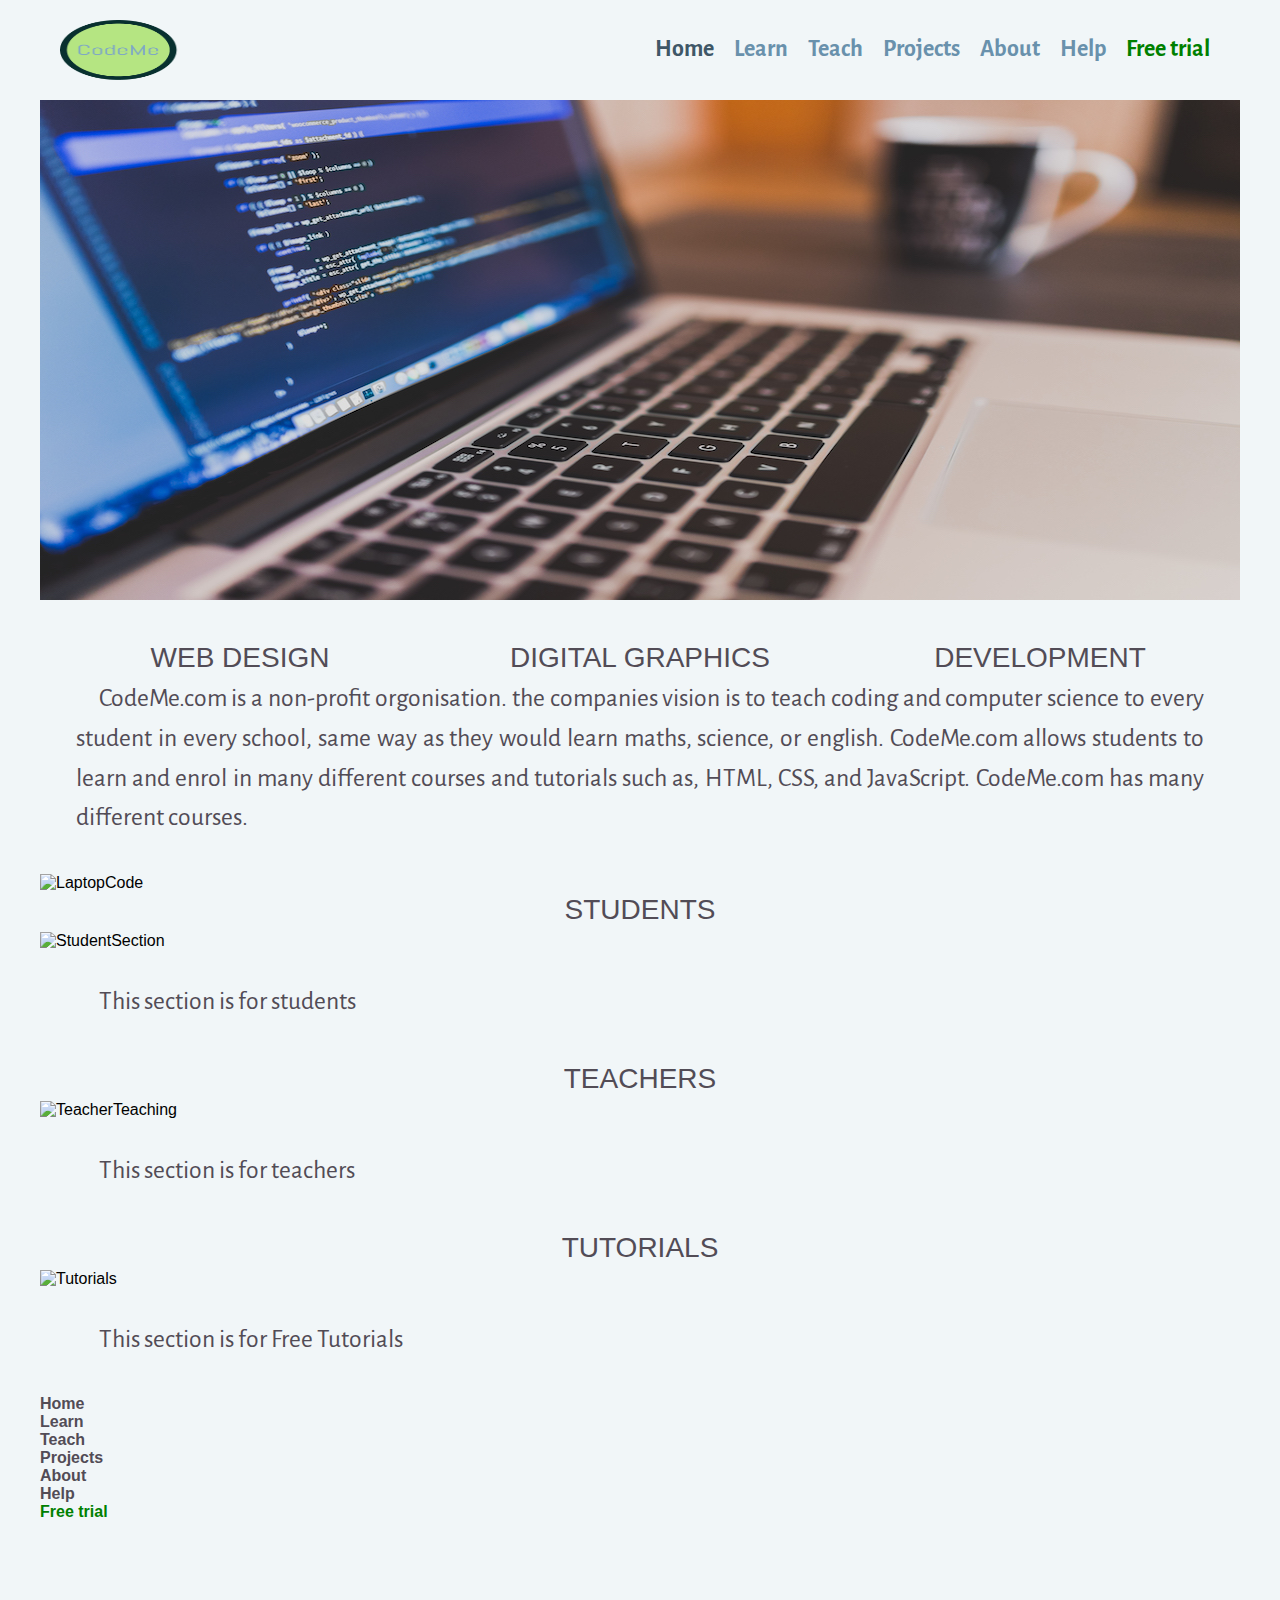
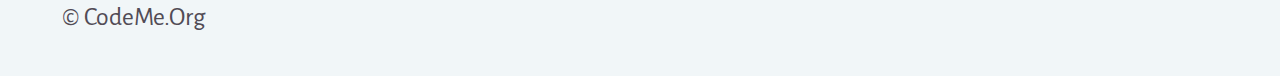
==== index.html @ b1804006 "I made my web pages live on my folder" ====
<!DOCTYPE html>
<html lang="en">
<head>
<link rel="stylesheet" type="text/css" href="css/style.css">
<meta charset="UTF-8">
<link href="css/font-awesome.min.css" rel="stylesheet"/>
<meta name="viewport" content="width=device-width, initial-scale=1" />
<title>CodeMe.com</title>
</head>
<body>
  <div id="wrapper">
<div id="banner-wrapper">

<header>
  <div id="header-inner">
    <a href="index.html"><img id="logo" src="images/CodeMeOrgLogo.png" alt="Logo"></a>
 <nav>
   <a href="#" id="menu-icon"></a>
   <ul>
     <li><a href="index.html" class="current">Home</a></li>
     <li><a href="learn.html">Learn</a></li>
     <li><a href="teach.html">Teach</a></li>
     <li><a href="projects.html">Projects</a></li>
     <li><a href="about.html">About</a></li>
     <li><a href="help.html">Help</a></li>
     <li><a href="trial.html"><span>Free trial</span></a></li>
   </ul>
</nav>
</div>
</header>

<!--Slider starts here-->
<div class="slide-wrap">
  <section class="slider">
    <div class="slider1">

    <img class="mySlides" src="images/Coding.jpg" alt="Coding" >
    <img class="mySlides" src="images/TeachingCode.jpg" alt="TeachingCode">
    <img class="mySlides" src="images/whatsapp001.jpg" alt="whatsapp">
    <img class="mySlides" src="images/AppDesign.jpg" alt="AppDesign">

    </div>

  </section>
</div>
<!--Slider Ends here-->

</div>
<!--Start three column Icons-->
<section class="one-third">
  <div class="icon-wrap">
<i class="fa fa-desktop"></i>
  </div>
  <h3>Web Design</h3>
</section>
<section class="one-third">
<div class="icon-wrap">
<i class="fa fa-pencil-square-o"></i>
<h3>Digital Graphics</h3>
</div>
</section>
<section class="one-third">
  <div class="icon-wrap">
<i class="fa fa-file-code-o"></i>
  </div>
  <h3>Development</h3>
</section>
<!--End three column Icons-->
<section class="left-col">
<p>
  CodeMe.com is a non-profit orgonisation. the companies vision is to teach coding and computer science to every student in every school, same way as they would learn maths, science, or english. CodeMe.com allows students to learn and enrol in many different courses and tutorials such as, HTML, CSS, and JavaScript. CodeMe.com has many different courses.
</p>
</section>
<section class="sidebar">
  <img src="images/laptopCode.jpg" alt="LaptopCode"/>
</section>
<!-- End of Left column and sidebar image-->
<section class="one-third-padding">
  <h3>Students</h3>
  <img src="images/StudentsImg.jpeg" alt="StudentSection"/>
  <p>This section is for students</p>
</section>
<section class="one-third-padding">
  <h3>Teachers</h3>
<img src="images/TeacherComputer.jpg" alt="TeacherTeaching"/>
<p>This section is for teachers</p>
</section>
<section class="one-third-padding">
  <h3>Tutorials</h3>
<img src="images/TutorialPic.jpeg" alt="Tutorials"/>
<p>This section is for Free Tutorials</p>
</section>
<!--End of third padding section-->


</div><!--End Of Wrapper-->
<!-- start Footer -->
<footer>
<div id="banner-wrapper">
<div class="icon-text">
<div class="icon-text-icon">
<ul class="footer-nav">
  <li><a href="index.html">Home</a></li>
  <li><a href="learn.html">Learn</a></li>
  <li><a href="teach.html">Teach</a></li>
  <li><a href="projects.html">Projects</a></li>
  <li><a href="about.html">About</a></li>
  <li><a href="help.html">Help</a></li>
  <li><a href="trial.html"><span>Free trial</span></a></li>
</ul>
</div>
<div class="icon-text-text">
<ul class="social">
  <li><a href="mailto:codeme.org@hotmail.com"><i class="fa fa-envelope"></i></a></li>
  <li><a href="https://www.facebook.com/CodeMeDotCom/"><i class="fa fa-facebook"></i></a></li>
  <li><a href="https://www.youtube.com/user/CodeMeDotOrg"><i class="fa fa-youtube"></i></a></li>
  <li><a href="https://twitter.com/CodeMeDotOrg"><i class="fa fa-twitter"></i></a></li>
  <li><a href="https://instagram.com/codeme.orgofficial"><i class="fa fa-instagram"></i></a></li>
</ul>
</div>
</div>
</div>
</footer>
<footer class="second">
  <p>&copy; CodeMe.Org</p>
</footer>
<!--End Of Footers-->

<script src="js/main.js"></script>
</body>

</html>
---- css/style.css ----
@import 'https://fonts.googleapis.com/css?family=Alegreya+Sans';
/*Start of Media query for smartphones*/
@media screen and (max-width: 855px) {

  p{
    font-size:130%;
  }
  h3{
    font-size:150%;
  }
  header{
    height:80px;
    position:relative;
  }
#logo{
  margin:15px
}

#menu-icon{
  display: inline-block;
}

nav:hover ul{
  display: block;
}
nav ul, nav:active ul {
  display: none;
  z-index: 1000;
  position: absolute;
  padding: 20px;
  background: #F5F5F5;
  border: 1px solid #A5BDCD;
  right: 20px;
  width: 50%;
  border-radius: 3px 0 3px 3px;
  opacity: .95;
}

nav li{
  text-align: center;
  width: 100%;
}

}

/*End of Media query for smartphones*/

*{
  margin:0;
  border:0;
  padding:0;
}
body{
  background:#f1f6f8;
  font-family:sans-serif;
  margin:0 auto;
}

#wrapper{
  max-width: 1200px;
  margin: 0 auto;
}

#banner-wrapper{
  max-width:1200px;
  margin:0 auto;
  padding: 0 0 3% 0;
}
header{
  width:100%;
  height:100px;
  top:0;
  left:0;
}
#logo {
  margin:20px;
  float:left;
  width:120px;
  height:60px;

}

p{
  font-family: 'Alegreya Sans', sans-serif;
  color:#524C56;
  font-size:160%;
  line-height:155%;
  padding:3%;
  text-indent:2%;
  text-align:justify;
}
h3{
  font-size:175%;
  line-height: 155%;
  font-weight: 500;
  color: #524C56;
  text-align: center;
  text-transform: uppercase;
  padding: 0;
}

span{
  color: green;
}
/*--- Start of Navigation bar--*/

a{
  color:#524C56;
  text-decoration: none;
  font-weight: bold;
}

a:hover{
  color: #C3D7DF;
}

nav{
  float:right;
  padding:25px 20px 0px 0px;
}
#menu-icon{
  display: hidden;
  width: 40px;
  height:40px;
  background: url("../images/nav-dark.png") center;
}
ul{
  list-style:none;
}

nav ul li{
  font-family: 'Alegreya Sans', sans-serif;
  font-size: 150%;
  display: inline-block;
  float: left;
  padding: 10px;
}
nav ul li a{
  color:#6991AC;
}
.current{
  color: #3F5767;
}
a:hover{
  color: #A5BDCD;
}


/* start of Slider*/

.slider{
  max-width:1200px;
}

.slider1 img{
  width: 100%;
  max-width: 1200px;
  margin: 0 auto;
}

/*Start of Images*/
img{
  display: block;
  margin: 0 auto;
  max-width: 100%;
  height: auto;
  width: auto;
  margin-bottom: -4px;
}

/*One-Third Start*/
.one-third{
  width: 33.333333%;
  float:left;
  text-align: justify;
  text-align: center;
}
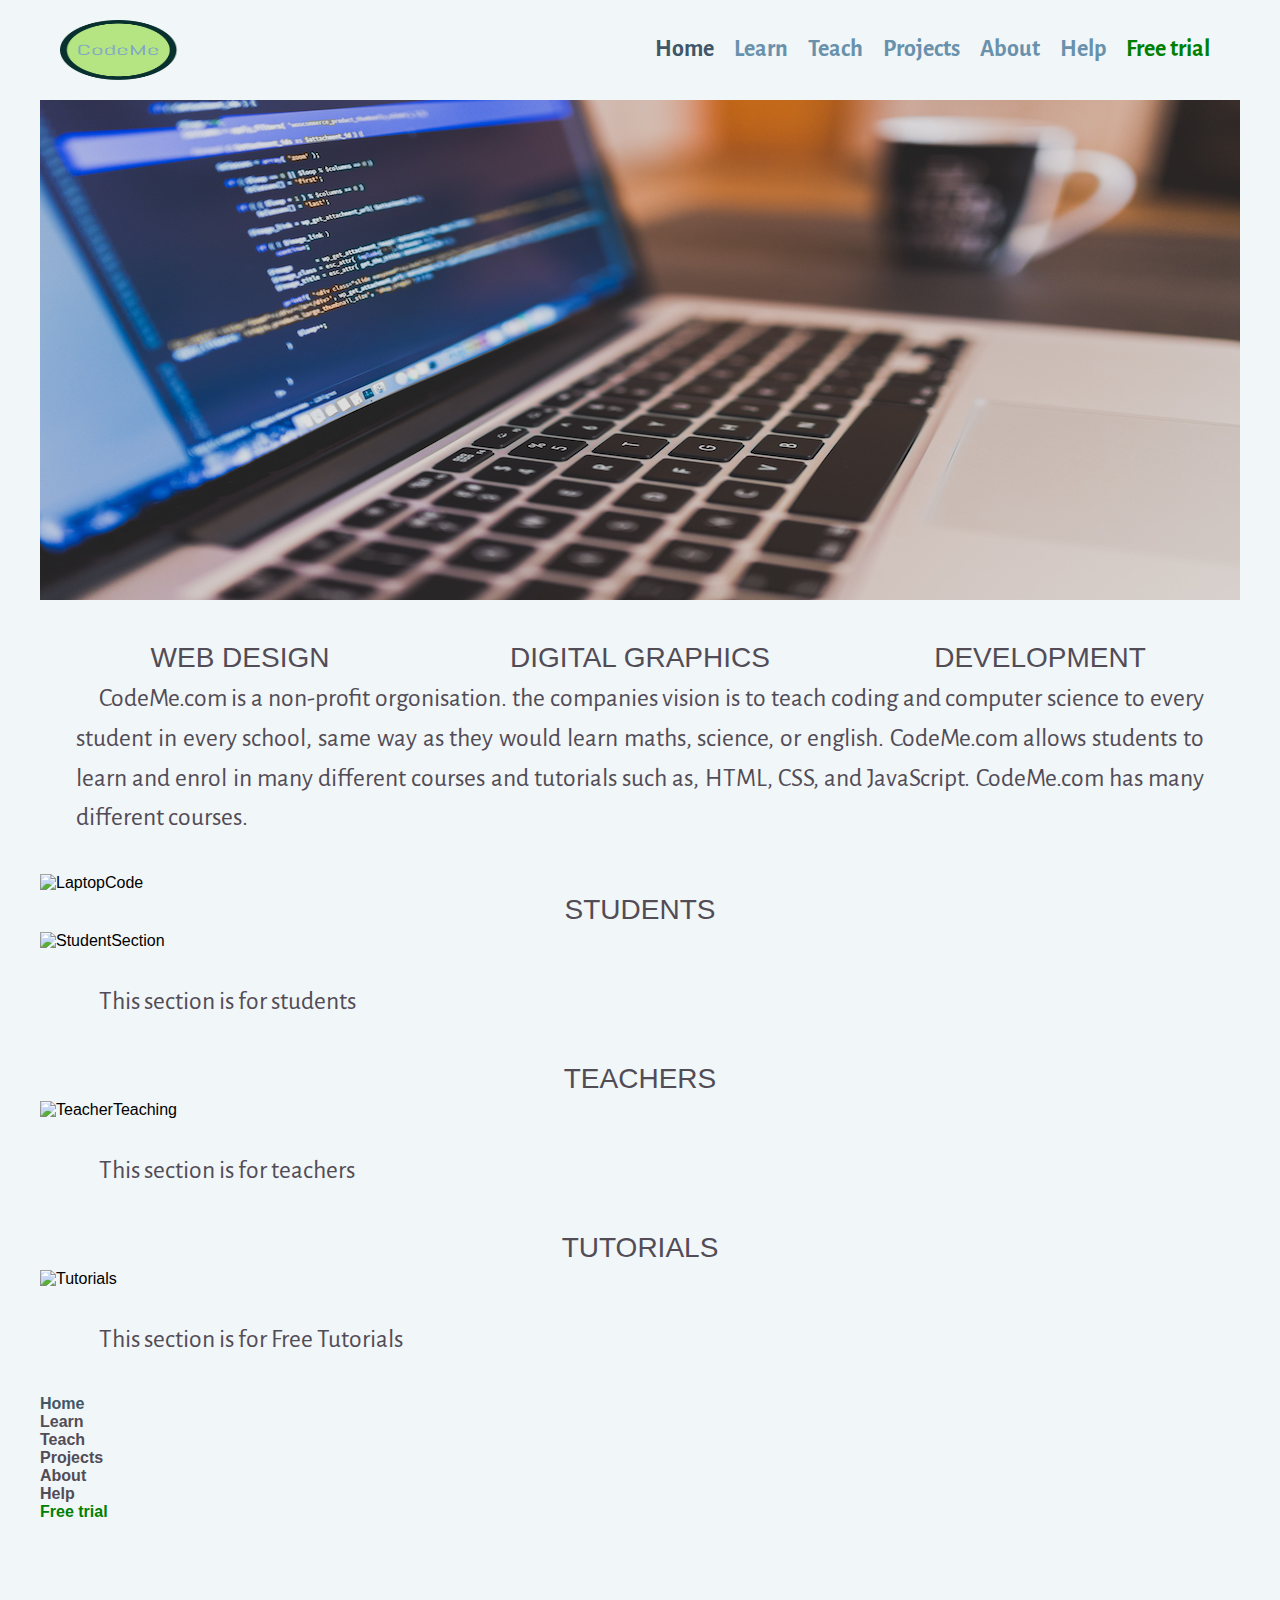
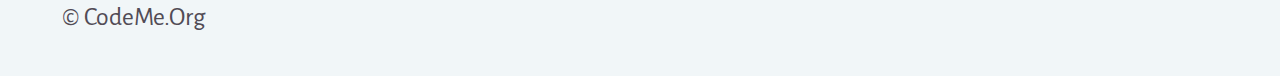
==== commit 75224f04: "I have added my templates into my web pages and also i have given each of them the current class" ====
--- a/index.html
+++ b/index.html
@@ -9,7 +9,7 @@
 </head>
 <body>
   <div id="wrapper">
-<div id="banner-wrapper">
+<div class="banner-wrapper">
 
 <header>
   <div id="header-inner">
@@ -96,11 +96,11 @@
 </div><!--End Of Wrapper-->
 <!-- start Footer -->
 <footer>
-<div id="banner-wrapper">
+<div class="banner-wrapper">
 <div class="icon-text">
 <div class="icon-text-icon">
 <ul class="footer-nav">
-  <li><a href="index.html">Home</a></li>
+  <li><a href="index.html" class="current">Home</a></li>
   <li><a href="learn.html">Learn</a></li>
   <li><a href="teach.html">Teach</a></li>
   <li><a href="projects.html">Projects</a></li>
--- a/css/style.css
+++ b/css/style.css
@@ -62,7 +62,7 @@
   margin: 0 auto;
 }
 
-#banner-wrapper{
+.banner-wrapper{
   max-width:1200px;
   margin:0 auto;
   padding: 0 0 3% 0;
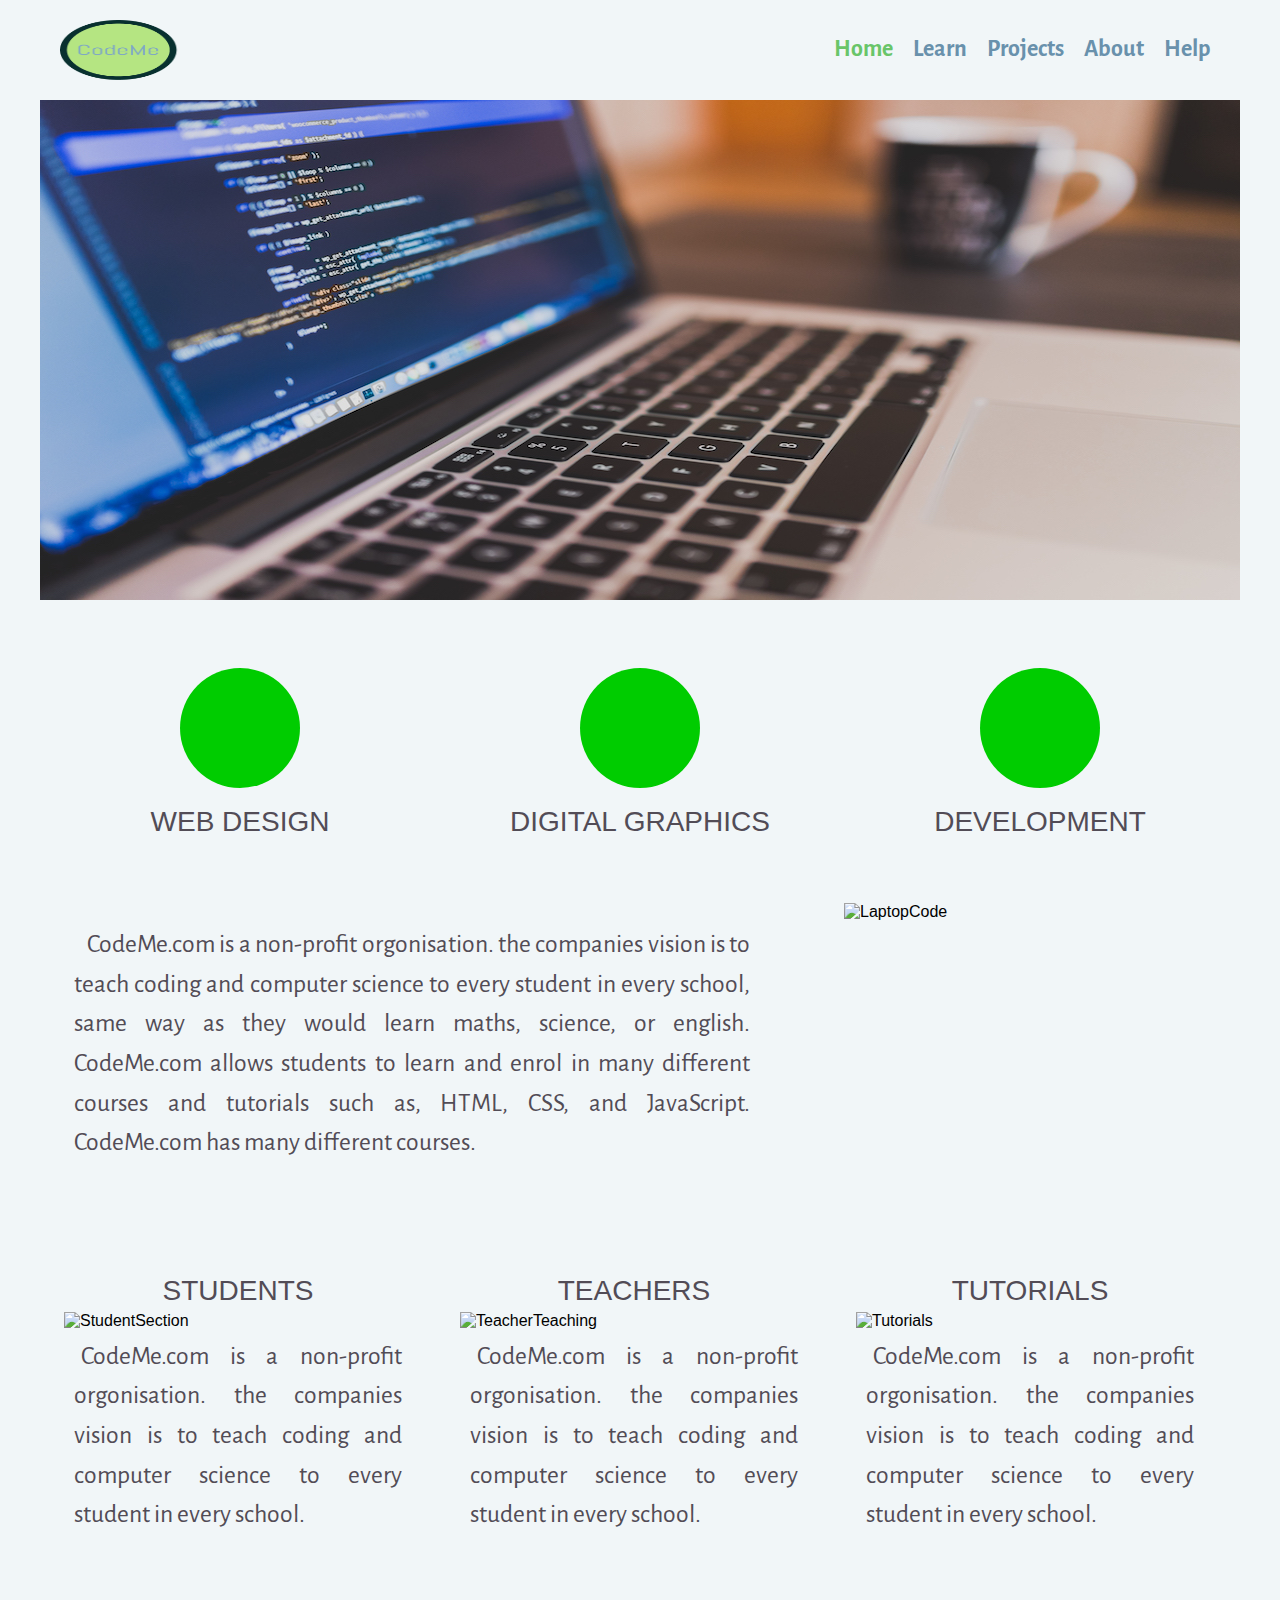
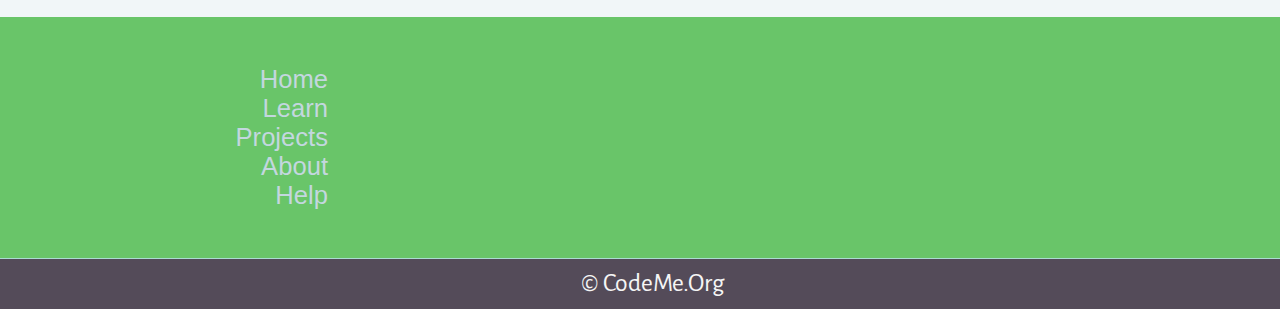
==== commit eba67e0e: "I made some changes to the web pages and and the navigation links" ====
--- a/index.html
+++ b/index.html
@@ -2,7 +2,7 @@
 <html lang="en">
 <head>
 <link rel="stylesheet" type="text/css" href="css/style.css">
-<meta charset="UTF-8">
+<meta charset="utf-8">
 <link href="css/font-awesome.min.css" rel="stylesheet"/>
 <meta name="viewport" content="width=device-width, initial-scale=1" />
 <title>CodeMe.com</title>
@@ -19,11 +19,9 @@
    <ul>
      <li><a href="index.html" class="current">Home</a></li>
      <li><a href="learn.html">Learn</a></li>
-     <li><a href="teach.html">Teach</a></li>
      <li><a href="projects.html">Projects</a></li>
      <li><a href="about.html">About</a></li>
      <li><a href="help.html">Help</a></li>
-     <li><a href="trial.html"><span>Free trial</span></a></li>
    </ul>
 </nav>
 </div>
@@ -56,8 +54,8 @@
 <section class="one-third">
 <div class="icon-wrap">
 <i class="fa fa-pencil-square-o"></i>
+</div>
 <h3>Digital Graphics</h3>
-</div>
 </section>
 <section class="one-third">
   <div class="icon-wrap">
@@ -66,6 +64,9 @@
   <h3>Development</h3>
 </section>
 <!--End three column Icons-->
+<div class="clearfix-padding"></div>
+
+<!-- Start of Left column and sidebar image-->
 <section class="left-col">
 <p>
   CodeMe.com is a non-profit orgonisation. the companies vision is to teach coding and computer science to every student in every school, same way as they would learn maths, science, or english. CodeMe.com allows students to learn and enrol in many different courses and tutorials such as, HTML, CSS, and JavaScript. CodeMe.com has many different courses.
@@ -75,24 +76,25 @@
   <img src="images/laptopCode.jpg" alt="LaptopCode"/>
 </section>
 <!-- End of Left column and sidebar image-->
+<div class="clearfix-padding"></div>
+<!--Start of third padding section-->
 <section class="one-third-padding">
   <h3>Students</h3>
   <img src="images/StudentsImg.jpeg" alt="StudentSection"/>
-  <p>This section is for students</p>
+  <p>CodeMe.com is a non-profit orgonisation. the companies vision is to teach coding and computer science to every student in every school.</p>
 </section>
 <section class="one-third-padding">
   <h3>Teachers</h3>
 <img src="images/TeacherComputer.jpg" alt="TeacherTeaching"/>
-<p>This section is for teachers</p>
+<p>CodeMe.com is a non-profit orgonisation. the companies vision is to teach coding and computer science to every student in every school.</p>
 </section>
 <section class="one-third-padding">
   <h3>Tutorials</h3>
 <img src="images/TutorialPic.jpeg" alt="Tutorials"/>
-<p>This section is for Free Tutorials</p>
+<p>CodeMe.com is a non-profit orgonisation. the companies vision is to teach coding and computer science to every student in every school.</p>
 </section>
 <!--End of third padding section-->
-
-
+<div class="clearfix-padding"></div>
 </div><!--End Of Wrapper-->
 <!-- start Footer -->
 <footer>
@@ -100,18 +102,16 @@
 <div class="icon-text">
 <div class="icon-text-icon">
 <ul class="footer-nav">
-  <li><a href="index.html" class="current">Home</a></li>
-  <li><a href="learn.html">Learn</a></li>
-  <li><a href="teach.html">Teach</a></li>
-  <li><a href="projects.html">Projects</a></li>
-  <li><a href="about.html">About</a></li>
-  <li><a href="help.html">Help</a></li>
-  <li><a href="trial.html"><span>Free trial</span></a></li>
+    <li><a href="index.html" class="current">Home</a></li>
+    <li><a href="learn.html">Learn</a></li>
+    <li><a href="projects.html">Projects</a></li>
+    <li><a href="about.html">About</a></li>
+    <li><a href="help.html">Help</a></li>
 </ul>
 </div>
 <div class="icon-text-text">
 <ul class="social">
-  <li><a href="mailto:codeme.org@hotmail.com"><i class="fa fa-envelope"></i></a></li>
+  <li><a href="mailto:codeme.org@hotmail.com"><i class="fa fa-envelope-o"></i></a></li>
   <li><a href="https://www.facebook.com/CodeMeDotCom/"><i class="fa fa-facebook"></i></a></li>
   <li><a href="https://www.youtube.com/user/CodeMeDotOrg"><i class="fa fa-youtube"></i></a></li>
   <li><a href="https://twitter.com/CodeMeDotOrg"><i class="fa fa-twitter"></i></a></li>
--- a/css/style.css
+++ b/css/style.css
@@ -1,7 +1,7 @@
 
 @import 'https://fonts.googleapis.com/css?family=Alegreya+Sans';
 /*Start of Media query for smartphones*/
-@media screen and (max-width: 855px) {
+@media screen and (max-width: 768px) {
 
   p{
     font-size:130%;
@@ -13,9 +13,6 @@
     height:80px;
     position:relative;
   }
-#logo{
-  margin:15px
-}
 
 #menu-icon{
   display: inline-block;
@@ -24,7 +21,7 @@
 nav:hover ul{
   display: block;
 }
-nav ul, nav:active ul {
+nav ul {
   display: none;
   z-index: 1000;
   position: absolute;
@@ -42,6 +39,56 @@
   width: 100%;
 }
 
+section.one-third{
+  float:left;
+  width: 100%;
+}
+
+section.icon-wrap{
+  height: 80px;
+  width: 80px;
+  margin-top: 3%;
+}
+section.icon-wrap i{
+  font-size: 250%;
+  padding-top: 27%;
+}
+section.left-col{
+  width: 100%;
+  padding: 0;
+}
+section.sidebar{
+width: 100%;
+}
+section.one-third-padding{
+  width: 98%;
+  margin: 0;
+  padding: 1%;
+}
+div.icon-text-icon{
+  width: 100%;
+  padding: 0 0 2% 0;
+}
+.icon-text-text{
+  width: 100%;
+  padding: 2% 0 0 0;
+  font-size: 80%;
+}
+ul.footer-nav{
+text-align: center;
+padding-top:5%; 
+}
+ul.footer-nav li{
+  padding: 1%;
+}
+ul.footer-nav a{
+  font-size: 145%;
+}
+
+ul.social i{
+  font-size: 180%;
+}
+
 }
 
 /*End of Media query for smartphones*/
@@ -100,9 +147,6 @@
   padding: 0;
 }
 
-span{
-  color: green;
-}
 /*--- Start of Navigation bar--*/
 
 a{
@@ -123,7 +167,7 @@
   display: hidden;
   width: 40px;
   height:40px;
-  background: url("../images/nav-dark.png") center;
+  background: url(../images/nav-dark.png) center;
 }
 ul{
   list-style:none;
@@ -140,10 +184,10 @@
   color:#6991AC;
 }
 .current{
-  color: #3F5767;
+  color: #69C569;
 }
 a:hover{
-  color: #A5BDCD;
+  color: #69C569;
 }
 
 
@@ -176,3 +220,110 @@
   text-align: justify;
   text-align: center;
 }
+
+.icon-wrap{
+  margin:0 auto;
+  width: 120px;
+  height:120px;
+  border-radius: 125%;
+  text-align: center;
+  background-color: #00cc00;
+  margin-top: 8%;
+  margin-bottom: 3%;
+}
+
+.icon-wrap i{
+  text-align: center;
+  color: #F0F0F0;
+  font-size: 450%;
+  padding: 20%;
+}
+.left-col{
+  float: left;
+  margin: 0 auto;
+  width: 60%;
+  height: auto;
+  padding: 1%;
+}
+.sidebar{
+  float: right;
+  margin: 0 auto;
+  width: 32%;
+  height: auto;
+  padding: 1%;
+}
+
+.one-third-padding {
+ width: 29%;
+ float: left;
+ margin: 2% 2%;
+text-align: justify;
+}
+
+.clearfix-padding{
+  clear: both;
+  padding: 2%;
+}
+
+/*--- Start of footer ---*/
+footer{
+  background:#69C569;
+  width: 100%;
+  overflow: hidden;
+}
+.icon-text{
+  width: 100%;
+  margin: 0 auto;
+}
+
+.icon-text-icon{
+  float: left;
+  width: 20%;
+  padding: 4%;
+}
+.icon-text-text{
+  width: 64%;
+  float: left;
+  padding: 4% 4% 2% 0;
+}
+.footer-nav{
+  text-align: right;
+}
+.footer-nav a{
+  font-size: 160%;
+  color: #C3D7DF;
+  font-weight: 300;
+}
+.footer-nav a:hover{
+  color: #F5F5F5;
+}
+.social{
+  list-style-type:none;
+  text-align: center; 
+}
+.social li{
+  display: inline;
+}
+.social i{
+  font-size: 380%;
+  margin: 1%;
+  padding: 5% 5% 5% 4%;
+  color: #C3D7DF;
+}
+.social i:hover{
+  color: #F5F5F5;
+}
+footer.second{
+  border-top: 1px solid #AADCD2;
+  background-color: #544B59;
+  max-height: 50px;
+  text-align: center;
+  margin: 0;
+}
+footer.second p{
+  padding: 5px 0 9px 0;
+  text-align: center;
+  color: #f5f5f5;
+  font-size: 160%;
+  line-height: 155%;
+}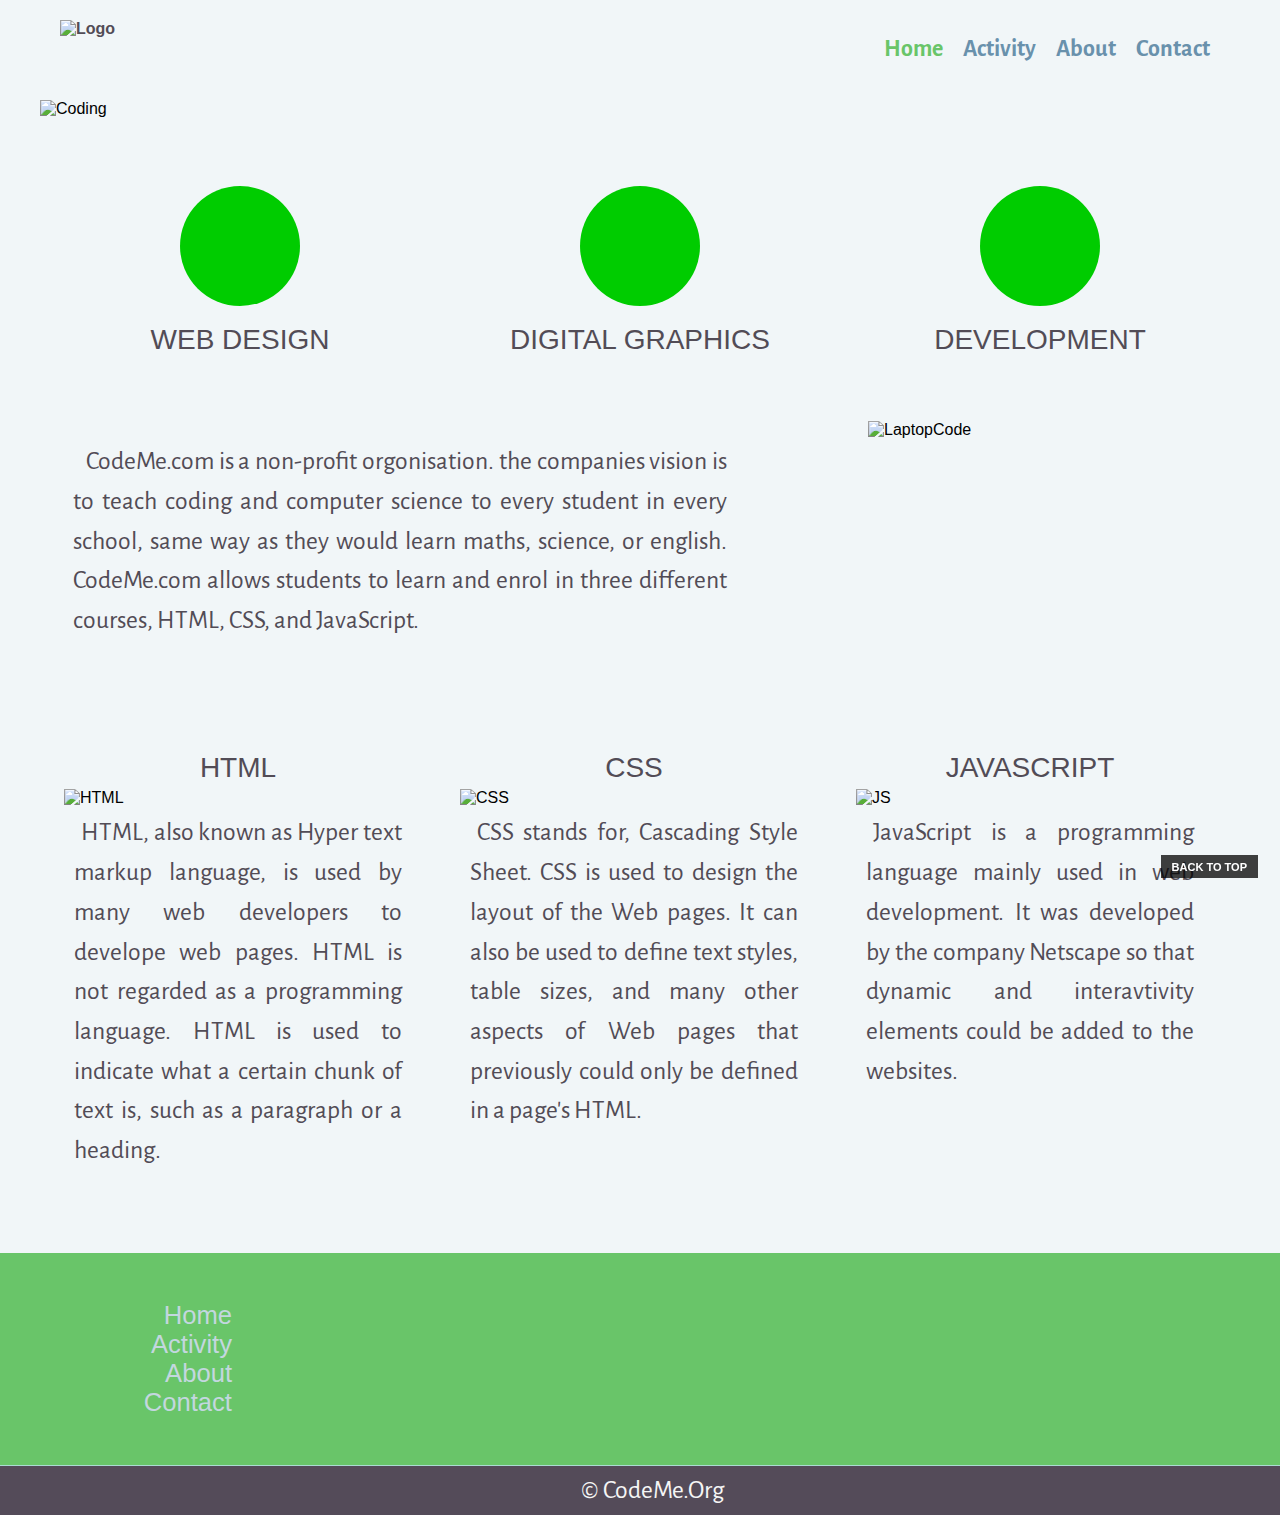
==== commit 8fc26bf5: "I have added the animation and the current time to my activity page" ====
--- a/index.html
+++ b/index.html
@@ -1,132 +1,126 @@
 <!DOCTYPE html>
 <html lang="en">
-<head>
-<link rel="stylesheet" type="text/css" href="css/style.css">
-<meta charset="utf-8">
-<link href="css/font-awesome.min.css" rel="stylesheet"/>
-<meta name="viewport" content="width=device-width, initial-scale=1" />
-<title>CodeMe.com</title>
-</head>
-<body>
-  <div id="wrapper">
-<div class="banner-wrapper">
+  <head>
+    <link rel="stylesheet" type="text/css" href="css/style.css">
+    <meta charset="utf-8">
+    <link href="css/font-awesome.min.css" rel="stylesheet"/>
+    <meta name="viewport" content="width=device-width, initial-scale=1" />
+    <title>CodeMe.com</title>
+  </head>
+  <body>
+    <div id="wrapper">
+      <div class="banner-wrapper">
+        <header>
+          <div id="header-inner">
+            <a href="index.html"><img id="logo" src="images/code-me-org-logo.png" alt="Logo"></a>
+            <nav>
+              <a href="#" id="menu-icon"></a>
+              <ul>
+                <li><a href="index.html" class="current">Home</a></li>
+                <li><a href="activity.html">Activity</a></li>
+                <li><a href="about.html">About</a></li>
+                <li><a href="contact.html">Contact</a></li>
+              </ul>
+            </nav>
+          </div>
+        </header>
+        <!--Slider starts here-->
+        <div class="slide-wrap">
+          <section class="slider">
+            <div class="slider1">
+              <img class="mySlides" src="images/coding.jpg" alt="Coding" >
+              <img class="mySlides" src="images/teachingcode.jpg" alt="TeachingCode">
+              <img class="mySlides" src="images/whatsapp1.jpg" alt="whatsapp">
+              <img class="mySlides" src="images/appdesign.jpg" alt="AppDesign">
+            </div>
+          </section>
+        </div>
+        <!--Slider Ends here-->
+      </div>
+      <!--Start three column Icons-->
+      <section class="one-third">
+        <div class="icon-wrap">
+          <i class="fa fa-desktop"></i>
+        </div>
+        <h3>Web Design</h3>
+      </section>
+      <section class="one-third">
+        <div class="icon-wrap">
+          <i class="fa fa-pencil-square-o"></i>
+        </div>
+        <h3>Digital Graphics</h3>
+      </section>
+      <section class="one-third">
+        <div class="icon-wrap">
+          <i class="fa fa-file-code-o"></i>
+        </div>
+        <h3>Development</h3>
+      </section>
+      <!--End three column Icons-->
+      <div class="clearfix-padding"></div>
+      <!-- Start of Left column and sidebar image-->
+      <section class="left-col">
+        <p>
+          CodeMe.com is a non-profit orgonisation. the companies vision is to teach coding and computer science to every student in every school, same way as they would learn maths, science, or english. CodeMe.com allows students to learn and enrol in three different courses, HTML, CSS, and JavaScript.
+        </p>
+      </section>
+      <section class="sidebar">
+        <img src="images/laptopcode.jpg" alt="LaptopCode"/>
+      </section>
+      <!-- End of Left column and sidebar image-->
+      <div class="clearfix-padding"></div>
+      <!--Start of third padding section-->
+      <section class="one-third-padding">
+        <h3>HTML</h3>
+        <img src="images/html-image.png" alt="HTML"/>
+        <p>HTML, also known as Hyper text markup language, is used by many web developers to develope web pages. HTML is not regarded as a programming language. HTML is used to indicate what a certain chunk of text is, such as a paragraph or a heading. </p>
+      </section>
+      <section class="one-third-padding">
+        <h3>CSS</h3>
+        <img src="images/css-image.png" alt="CSS"/>
+        <p>CSS stands for, Cascading Style Sheet. CSS is used to design the layout of the Web pages. It can also be used to define text styles, table sizes, and many other aspects of Web pages that previously could only be defined in a page's HTML.</p>
+      </section>
+      <section class="one-third-padding">
+        <h3>JavaScript</h3>
+        <img src="images/javascript-image.png" alt="JS"/>
+        <p>JavaScript is a programming language mainly used in web development. It was developed by the company Netscape so that dynamic and interavtivity elements could be added to the websites.</p>
+      </section>
+      <!--End of third padding section-->
+      <div class="clearfix-padding"></div>
+    </div>
+    <!--End Of Wrapper-->
+    <!-- start Footer -->
+    <footer>
+      <div class="banner-wrapper">
+        <div class="icon-text">
+          <div class="icon-text-icon">
+            <ul class="footer-nav">
+              <li><a href="index.html" class="current">Home</a></li>
+              <li><a href="activity.html">Activity</a></li>
+              <li><a href="about.html">About</a></li>
+              <li><a href="contact.html">Contact</a></li>
+            </ul>
+          </div>
+          <div class="icon-text-text">
+            <ul class="social">
+              <li><a href="mailto:codeme.org@hotmail.com"><i class="fa fa-envelope-o"></i></a></li>
+              <li><a href="https://www.facebook.com/CodeMeDotCom/"><i class="fa fa-facebook"></i></a></li>
+              <li><a href="https://www.youtube.com/user/CodeMeDotOrg"><i class="fa fa-youtube"></i></a></li>
+              <li><a href="https://twitter.com/CodeMeDotOrg"><i class="fa fa-twitter"></i></a></li>
+              <li><a href="https://instagram.com/codeme.orgofficial"><i class="fa fa-instagram"></i></a></li>
+            </ul>
+          </div>
+        </div>
+      </div>
+    </footer>
+    <footer class="second">
+      <p>&copy; CodeMe.Org</p>
+    </footer>
+    <!--End Of Footers-->
 
-<header>
-  <div id="header-inner">
-    <a href="index.html"><img id="logo" src="images/CodeMeOrgLogo.png" alt="Logo"></a>
- <nav>
-   <a href="#" id="menu-icon"></a>
-   <ul>
-     <li><a href="index.html" class="current">Home</a></li>
-     <li><a href="learn.html">Learn</a></li>
-     <li><a href="projects.html">Projects</a></li>
-     <li><a href="about.html">About</a></li>
-     <li><a href="help.html">Help</a></li>
-   </ul>
-</nav>
-</div>
-</header>
+    <!--Start Of back-to-top button-->
+    <a href="#top" class="back-to-top">Back to Top</a>
 
-<!--Slider starts here-->
-<div class="slide-wrap">
-  <section class="slider">
-    <div class="slider1">
-
-    <img class="mySlides" src="images/Coding.jpg" alt="Coding" >
-    <img class="mySlides" src="images/TeachingCode.jpg" alt="TeachingCode">
-    <img class="mySlides" src="images/whatsapp001.jpg" alt="whatsapp">
-    <img class="mySlides" src="images/AppDesign.jpg" alt="AppDesign">
-
-    </div>
-
-  </section>
-</div>
-<!--Slider Ends here-->
-
-</div>
-<!--Start three column Icons-->
-<section class="one-third">
-  <div class="icon-wrap">
-<i class="fa fa-desktop"></i>
-  </div>
-  <h3>Web Design</h3>
-</section>
-<section class="one-third">
-<div class="icon-wrap">
-<i class="fa fa-pencil-square-o"></i>
-</div>
-<h3>Digital Graphics</h3>
-</section>
-<section class="one-third">
-  <div class="icon-wrap">
-<i class="fa fa-file-code-o"></i>
-  </div>
-  <h3>Development</h3>
-</section>
-<!--End three column Icons-->
-<div class="clearfix-padding"></div>
-
-<!-- Start of Left column and sidebar image-->
-<section class="left-col">
-<p>
-  CodeMe.com is a non-profit orgonisation. the companies vision is to teach coding and computer science to every student in every school, same way as they would learn maths, science, or english. CodeMe.com allows students to learn and enrol in many different courses and tutorials such as, HTML, CSS, and JavaScript. CodeMe.com has many different courses.
-</p>
-</section>
-<section class="sidebar">
-  <img src="images/laptopCode.jpg" alt="LaptopCode"/>
-</section>
-<!-- End of Left column and sidebar image-->
-<div class="clearfix-padding"></div>
-<!--Start of third padding section-->
-<section class="one-third-padding">
-  <h3>Students</h3>
-  <img src="images/StudentsImg.jpeg" alt="StudentSection"/>
-  <p>CodeMe.com is a non-profit orgonisation. the companies vision is to teach coding and computer science to every student in every school.</p>
-</section>
-<section class="one-third-padding">
-  <h3>Teachers</h3>
-<img src="images/TeacherComputer.jpg" alt="TeacherTeaching"/>
-<p>CodeMe.com is a non-profit orgonisation. the companies vision is to teach coding and computer science to every student in every school.</p>
-</section>
-<section class="one-third-padding">
-  <h3>Tutorials</h3>
-<img src="images/TutorialPic.jpeg" alt="Tutorials"/>
-<p>CodeMe.com is a non-profit orgonisation. the companies vision is to teach coding and computer science to every student in every school.</p>
-</section>
-<!--End of third padding section-->
-<div class="clearfix-padding"></div>
-</div><!--End Of Wrapper-->
-<!-- start Footer -->
-<footer>
-<div class="banner-wrapper">
-<div class="icon-text">
-<div class="icon-text-icon">
-<ul class="footer-nav">
-    <li><a href="index.html" class="current">Home</a></li>
-    <li><a href="learn.html">Learn</a></li>
-    <li><a href="projects.html">Projects</a></li>
-    <li><a href="about.html">About</a></li>
-    <li><a href="help.html">Help</a></li>
-</ul>
-</div>
-<div class="icon-text-text">
-<ul class="social">
-  <li><a href="mailto:codeme.org@hotmail.com"><i class="fa fa-envelope-o"></i></a></li>
-  <li><a href="https://www.facebook.com/CodeMeDotCom/"><i class="fa fa-facebook"></i></a></li>
-  <li><a href="https://www.youtube.com/user/CodeMeDotOrg"><i class="fa fa-youtube"></i></a></li>
-  <li><a href="https://twitter.com/CodeMeDotOrg"><i class="fa fa-twitter"></i></a></li>
-  <li><a href="https://instagram.com/codeme.orgofficial"><i class="fa fa-instagram"></i></a></li>
-</ul>
-</div>
-</div>
-</div>
-</footer>
-<footer class="second">
-  <p>&copy; CodeMe.Org</p>
-</footer>
-<!--End Of Footers-->
-
-<script src="js/main.js"></script>
-</body>
-
+    <script src="js/main.js"></script>
+  </body>
 </html>
--- a/css/style.css
+++ b/css/style.css
@@ -1,144 +1,184 @@
-
 @import 'https://fonts.googleapis.com/css?family=Alegreya+Sans';
-/*Start of Media query for smartphones*/
-@media screen and (max-width: 768px) {
-
-  p{
-    font-size:130%;
-  }
-  h3{
-    font-size:150%;
-  }
-  header{
-    height:80px;
-    position:relative;
-  }
-
-#menu-icon{
-  display: inline-block;
-}
-
-nav:hover ul{
-  display: block;
-}
-nav ul {
-  display: none;
-  z-index: 1000;
-  position: absolute;
-  padding: 20px;
-  background: #F5F5F5;
-  border: 1px solid #A5BDCD;
-  right: 20px;
-  width: 50%;
-  border-radius: 3px 0 3px 3px;
-  opacity: .95;
-}
-
-nav li{
-  text-align: center;
-  width: 100%;
-}
-
-section.one-third{
-  float:left;
-  width: 100%;
-}
-
-section.icon-wrap{
-  height: 80px;
-  width: 80px;
-  margin-top: 3%;
-}
-section.icon-wrap i{
-  font-size: 250%;
-  padding-top: 27%;
-}
-section.left-col{
-  width: 100%;
+
+/*Start of Media query for Home page smartphones*/
+
+@media screen and (max-width: 990px) {
+  p {
+    font-size: 130%;
+  }
+  h3 {
+    font-size: 150%;
+  }
+  header {
+    height: 80px;
+    position: relative;
+  }
+  #menu-icon {
+    display: inline-block;
+  }
+  nav:hover ul {
+    display: block;
+  }
+  nav ul {
+    display: none;
+    z-index: 1000;
+    position: absolute;
+    padding: 20px;
+    background: #F5F5F5;
+    border: 1px solid #A5BDCD;
+    right: 20px;
+    width: 50%;
+    border-radius: 3px 0 3px 3px;
+    opacity: .95;
+  }
+  nav li {
+    text-align: center;
+    width: 100%;
+  }
+  section.one-third {
+    float: left;
+    width: 100%;
+  }
+  section.icon-wrap {
+    height: 80px;
+    width: 80px;
+    margin-top: 3%;
+  }
+  section.icon-wrap i {
+    font-size: 250%;
+    padding-top: 27%;
+  }
+  section.left-col {
+    width: 100%;
+    padding: 0;
+  }
+  section.sidebar {
+    width: 100%;
+  }
+  section.one-third-padding {
+    width: 98%;
+    margin: 0;
+    padding: 1%;
+  }
+  div.icon-text-icon {
+    width: 100%;
+    padding: 0 0 2% 0;
+  }
+  .icon-text-text {
+    width: 100%;
+    padding: 2% 0 0 0;
+    font-size: 80%;
+  }
+  ul.footer-nav {
+    text-align: center;
+    padding-top: 5%;
+  }
+  ul.footer-nav li {
+    padding: 1%;
+  }
+  ul.footer-nav a {
+    font-size: 145%;
+  }
+  ul.social i {
+    font-size: 180%;
+  }
+  /*Start of Media query for About Page*/
+  div.container {
+    width: 90%;
+    margin: 20px auto;
+  }
+  div.row div.column {
+    width: calc(50% - 20px);
+    margin-bottom: 20px;
+  }
+  div#map {
+    height: 400px;
+    width: 94%;
+    margin: auto;
+  }
+  /*Media query for About Page*/
+}
+
+@media screen and (max-width: 600px) {
+  div.container {
+    width: 95%;
+    margin: 20px auto;
+  }
+  div.row div.column {
+    width: calc(100% - 20px);
+    margin-bottom: 20px;
+  }
+}
+
+
+/*Start of Media query for Contact Page*/
+
+@media(min-width: 990px) {
+  .contactWrapper {
+    display: grid;
+    grid-template-columns: 1fr 2fr;
+  }
+  .contactWrapper>* {
+    padding: 2em;
+  }
+  div.company-info h3,
+  div.company-info ul {
+    text-align: left;
+  }
+}
+
+
+/*End of Media query for smartphones*/
+
+* {
+  margin: 0;
   padding: 0;
-}
-section.sidebar{
-width: 100%;
-}
-section.one-third-padding{
-  width: 98%;
-  margin: 0;
-  padding: 1%;
-}
-div.icon-text-icon{
-  width: 100%;
-  padding: 0 0 2% 0;
-}
-.icon-text-text{
-  width: 100%;
-  padding: 2% 0 0 0;
-  font-size: 80%;
-}
-ul.footer-nav{
-text-align: center;
-padding-top:5%; 
-}
-ul.footer-nav li{
-  padding: 1%;
-}
-ul.footer-nav a{
-  font-size: 145%;
-}
-
-ul.social i{
-  font-size: 180%;
-}
-
-}
-
-/*End of Media query for smartphones*/
-
-*{
-  margin:0;
-  border:0;
-  padding:0;
-}
-body{
-  background:#f1f6f8;
-  font-family:sans-serif;
-  margin:0 auto;
-}
-
-#wrapper{
+  box-sizing: border-box;
+}
+
+body {
+  background: #f1f6f8;
+  font-family: sans-serif;
+  margin: 0 auto;
+}
+
+#wrapper {
   max-width: 1200px;
   margin: 0 auto;
 }
 
-.banner-wrapper{
-  max-width:1200px;
-  margin:0 auto;
+.banner-wrapper {
+  max-width: 1200px;
+  margin: 0 auto;
   padding: 0 0 3% 0;
 }
-header{
-  width:100%;
-  height:100px;
-  top:0;
-  left:0;
-}
+
+header {
+  width: 100%;
+  height: 100px;
+  top: 0;
+  left: 0;
+}
+
 #logo {
-  margin:20px;
-  float:left;
-  width:120px;
-  height:60px;
-
-}
-
-p{
+  margin: 20px;
+  float: left;
+  width: 120px;
+  height: 60px;
+}
+
+p {
   font-family: 'Alegreya Sans', sans-serif;
-  color:#524C56;
-  font-size:160%;
-  line-height:155%;
-  padding:3%;
-  text-indent:2%;
-  text-align:justify;
-}
-h3{
-  font-size:175%;
+  color: #524C56;
+  font-size: 160%;
+  line-height: 155%;
+  padding: 3%;
+  text-indent: 2%;
+  text-align: justify;
+}
+
+h3 {
+  font-size: 175%;
   line-height: 155%;
   font-weight: 500;
   color: #524C56;
@@ -147,64 +187,73 @@
   padding: 0;
 }
 
+
 /*--- Start of Navigation bar--*/
 
-a{
-  color:#524C56;
+a {
+  color: #524C56;
   text-decoration: none;
   font-weight: bold;
 }
 
-a:hover{
+a:hover {
   color: #C3D7DF;
 }
 
-nav{
-  float:right;
-  padding:25px 20px 0px 0px;
-}
-#menu-icon{
+nav {
+  float: right;
+  padding: 25px 20px 0px 0px;
+}
+
+#menu-icon {
   display: hidden;
   width: 40px;
-  height:40px;
+  height: 40px;
   background: url(../images/nav-dark.png) center;
 }
-ul{
-  list-style:none;
-}
-
-nav ul li{
+
+ul {
+  list-style: none;
+  padding: 0;
+}
+
+nav ul li {
   font-family: 'Alegreya Sans', sans-serif;
   font-size: 150%;
   display: inline-block;
   float: left;
   padding: 10px;
 }
-nav ul li a{
-  color:#6991AC;
-}
-.current{
+
+nav ul li a {
+  color: #6991AC;
+}
+
+.current {
   color: #69C569;
 }
-a:hover{
+
+a:hover {
   color: #69C569;
 }
 
 
 /* start of Slider*/
 
-.slider{
-  max-width:1200px;
-}
-
-.slider1 img{
-  width: 100%;
+.slider {
   max-width: 1200px;
-  margin: 0 auto;
-}
+}
+
+.slider1 img {
+  width: 100%;
+  max-width: 1200px;
+  margin: 0 auto;
+}
+
 
 /*Start of Images*/
-img{
+
+img {
   display: block;
   margin: 0 auto;
   max-width: 100%;
@@ -213,18 +262,20 @@
   margin-bottom: -4px;
 }
 
+
 /*One-Third Start*/
-.one-third{
+
+.one-third {
   width: 33.333333%;
-  float:left;
+  float: left;
   text-align: justify;
   text-align: center;
 }
 
-.icon-wrap{
-  margin:0 auto;
+.icon-wrap {
+  margin: 0 auto;
   width: 120px;
-  height:120px;
+  height: 120px;
   border-radius: 125%;
   text-align: center;
   background-color: #00cc00;
@@ -232,20 +283,22 @@
   margin-bottom: 3%;
 }
 
-.icon-wrap i{
+.icon-wrap i {
   text-align: center;
   color: #F0F0F0;
   font-size: 450%;
   padding: 20%;
 }
-.left-col{
+
+.left-col {
   float: left;
   margin: 0 auto;
   width: 60%;
   height: auto;
   padding: 1%;
 }
-.sidebar{
+
+.sidebar {
   float: right;
   margin: 0 auto;
   width: 32%;
@@ -254,76 +307,420 @@
 }
 
 .one-third-padding {
- width: 29%;
- float: left;
- margin: 2% 2%;
-text-align: justify;
-}
-
-.clearfix-padding{
+  width: 29%;
+  float: left;
+  margin: 2% 2%;
+  text-align: justify;
+}
+
+.clearfix-padding {
   clear: both;
   padding: 2%;
 }
 
+
 /*--- Start of footer ---*/
-footer{
-  background:#69C569;
+
+footer {
+  background: #69C569;
   width: 100%;
   overflow: hidden;
 }
-.icon-text{
-  width: 100%;
-  margin: 0 auto;
-}
-
-.icon-text-icon{
+
+.icon-text {
+  width: 100%;
+  margin: 0 auto;
+}
+
+.icon-text-icon {
   float: left;
   width: 20%;
   padding: 4%;
 }
-.icon-text-text{
+
+.icon-text-text {
   width: 64%;
   float: left;
   padding: 4% 4% 2% 0;
 }
-.footer-nav{
+
+.footer-nav {
   text-align: right;
 }
-.footer-nav a{
+
+.footer-nav a {
   font-size: 160%;
   color: #C3D7DF;
   font-weight: 300;
 }
-.footer-nav a:hover{
+
+.footer-nav a:hover {
   color: #F5F5F5;
 }
-.social{
-  list-style-type:none;
-  text-align: center; 
-}
-.social li{
+
+.social {
+  list-style-type: none;
+  text-align: center;
+}
+
+.social li {
   display: inline;
 }
-.social i{
-  font-size: 380%;
+
+.social i {
+  font-size: 280%;
   margin: 1%;
   padding: 5% 5% 5% 4%;
   color: #C3D7DF;
 }
-.social i:hover{
+
+.social i:hover {
   color: #F5F5F5;
 }
-footer.second{
+
+footer.second {
   border-top: 1px solid #AADCD2;
   background-color: #544B59;
   max-height: 50px;
   text-align: center;
   margin: 0;
 }
-footer.second p{
+
+footer.second p {
   padding: 5px 0 9px 0;
   text-align: center;
   color: #f5f5f5;
   font-size: 160%;
   line-height: 155%;
-}+}
+
+
+/*--- Start of About Page "OUR TEAM" ---*/
+
+.team {
+  padding: 50px 0;
+  height: 100vh;
+  box-sizing: border-box;
+}
+
+.container {
+  width: 80%;
+  height: 50px auto;
+}
+
+.row {
+  position: relative;
+  width: 100%;
+  box-sizing: border-box;
+}
+
+.row p {
+  margin: 20px 0 0;
+  color: #524C56;
+  border-left: 5px solid #f00;
+}
+
+.mgt50px {
+  margin-top: 50px;
+}
+
+.row .column {
+  margin: 0 10px;
+  position: relative;
+  width: calc(25% - 20px);
+  min-height: 250px;
+  float: left;
+  box-sizing: border-box;
+  overflow: hidden;
+}
+
+.row .column:before {
+  content: '';
+  position: absolute;
+  bottom: -100%;
+  left: 0;
+  width: 100%;
+  height: 100%;
+  background: rgba(112, 178, 219, 1);
+  z-index: 1;
+  transition: .5s;
+  mix-blend-mode: soft-light;
+}
+
+.row .column:hover:before {
+  bottom: 0%;
+}
+
+.row .column .imgBox {
+  position: relative;
+}
+
+.row .column .imgBox img {
+  width: 100%;
+  transition: 5s;
+}
+
+.row .column:hover .imgBox img {
+  transform: scale(1.5);
+}
+
+.row .column .details {
+  position: absolute;
+  bottom: -85px;
+  left: 0;
+  padding: 10px;
+  box-sizing: border-box;
+  background: rgba(0, 0, 0, .9);
+  width: 100%;
+  transition: .5s;
+  z-index: 2;
+}
+
+.row .column:hover .details {
+  bottom: 0;
+}
+
+.row .column .details h4 {
+  margin: 0;
+  padding: 0;
+  color: #fff;
+  font-weight: 500;
+  text-align: right;
+  text-transform: uppercase;
+}
+
+.row .column .details h4 span {
+  margin: 0;
+  padding: 0;
+  font-size: 14px;
+  color: #AAD1AA;
+  font-weight: 900;
+  text-transform: uppercase;
+  position: relative;
+  top: -2px;
+}
+
+.row .column .details ul {
+  margin: 0;
+  padding: 0;
+  display: flex;
+  float: right;
+}
+
+.row .column .details ul li {
+  list-style: none;
+}
+
+.row .column .details ul li a {
+  padding: 0 10px;
+  color: #fff;
+}
+
+.row .column .details ul li a .fa {
+  transition: .5s;
+}
+
+.row .column .details ul li a:hover .fa {
+  transform: rotateY(360deg);
+  color: #AAD1AA;
+}
+
+
+/*Start of Contact Page*/
+
+.contactContainer {
+  max-width: 1170px;
+  margin-left: auto;
+  margin-right: auto;
+  padding: 1em;
+}
+
+.contactWrapper {
+  box-shadow: 0 0 20px 0 rgba(72, 94, 116, 0.7);
+}
+
+.contactWrapper>* {
+  padding: 1em;
+}
+
+.company-info {
+  background: #AAD1AA;
+}
+
+.company-info h3,
+.company-info ul {
+  text-align: center;
+  margin: 0 0 1rem 0;
+}
+
+.contact {
+  background: #f9feff;
+}
+
+
+/*Inside Form Styles*/
+
+.contact form {
+  display: grid;
+  grid-template-columns: 1fr 1fr;
+  grid-gap: 20px;
+}
+
+.contact form label {
+  display: block;
+}
+
+.contact form div {
+  margin: 0;
+}
+
+.contact form .full {
+  grid-column: 1 / 3;
+}
+
+.contact form button,
+.contact form input,
+contact form textarea {
+  width: 100%;
+  padding: 1em;
+  border: 1px solid #AAD1AA;
+}
+
+.contact form button {
+  background: #AAD1AA;
+  border: 0;
+  text-transform: uppercase;
+}
+
+.contact form button:hover,
+.contact form button:focus {
+  background: #69C569;
+  color: #fff;
+  cursor: pointer;
+  outline: 0;
+  transition: background-color 1s ease-out;
+}
+
+
+/*Google Maps*/
+
+#map {
+  height: 400px;
+  width: 94%;
+  margin: auto;
+}
+
+
+/*Wikipedia API*/
+
+#demo ul {
+  list-style-type: none;
+  display: table;
+  width: 90%;
+  border-spacing: 0 10px;
+}
+
+#demo li {
+  display: table-row;
+}
+
+#demo li strong,
+li .txt,
+li .langs {
+  display: table-cell;
+  vertical-align: middle;
+}
+
+#demo img {
+  display: table-cell;
+  padding-right: 10px;
+}
+
+#demo li .txt {
+  width: 60%;
+  padding-right: 10px;
+}
+
+#demo li:nth-child(even) {
+  background: #eee;
+}
+
+.wikiMain {
+  border-style: solid;
+  border-color: green;
+  padding: 20px;
+}
+
+
+/*Color Picker*/
+
+.colorPickerMain {
+  margin-top: 20px;
+  border-style: solid;
+  border-color: green;
+  padding: 20px;
+}
+
+/*Back To Top*/
+.back-to-top{
+  background-color: black;
+  background-color: rgba(0, 0, 0, .75);
+  position: fixed;
+  bottom: 2em;
+  right: 2em;
+  color: white;
+  padding: .5em 1em;
+  text-transform: uppercase;
+  font-size: 11px;
+  font-weight: bold;
+}
+
+/*SVG DESIGN */
+.activitySVG{
+  margin-top: 20px;
+  border-style: solid;
+  border-color: green;
+  padding: 20px;
+}
+
+#svg{
+  height: 210px;
+  width: 400px;
+}
+
+/*GOOGLE TRANSLATE*/
+.activityCurrentTime{
+  margin-top: 20px;
+  border-style: solid;
+  border-color: green;
+  padding: 20px;
+}
+
+/*CSS ANIMATION*/
+.activityCSS{
+margin-top: 20px;
+border-style: solid;
+border-color: green;
+padding: 20px;
+}
+
+#boxCSS{
+  width: 100px;
+   height: 50px;
+   background-color: red;
+   font-weight: bold;
+   position: relative;
+   animation: mymove 5s infinite;
+   animation: mymove 5s infinite;
+   text-align: center;
+}
+
+keyframes mymove {
+    from {left: 0px;}
+    to {left: 150px;}
+}
+
+@keyframes mymove {
+    from {left: 0px;}
+    to {left: 150px;}
+}
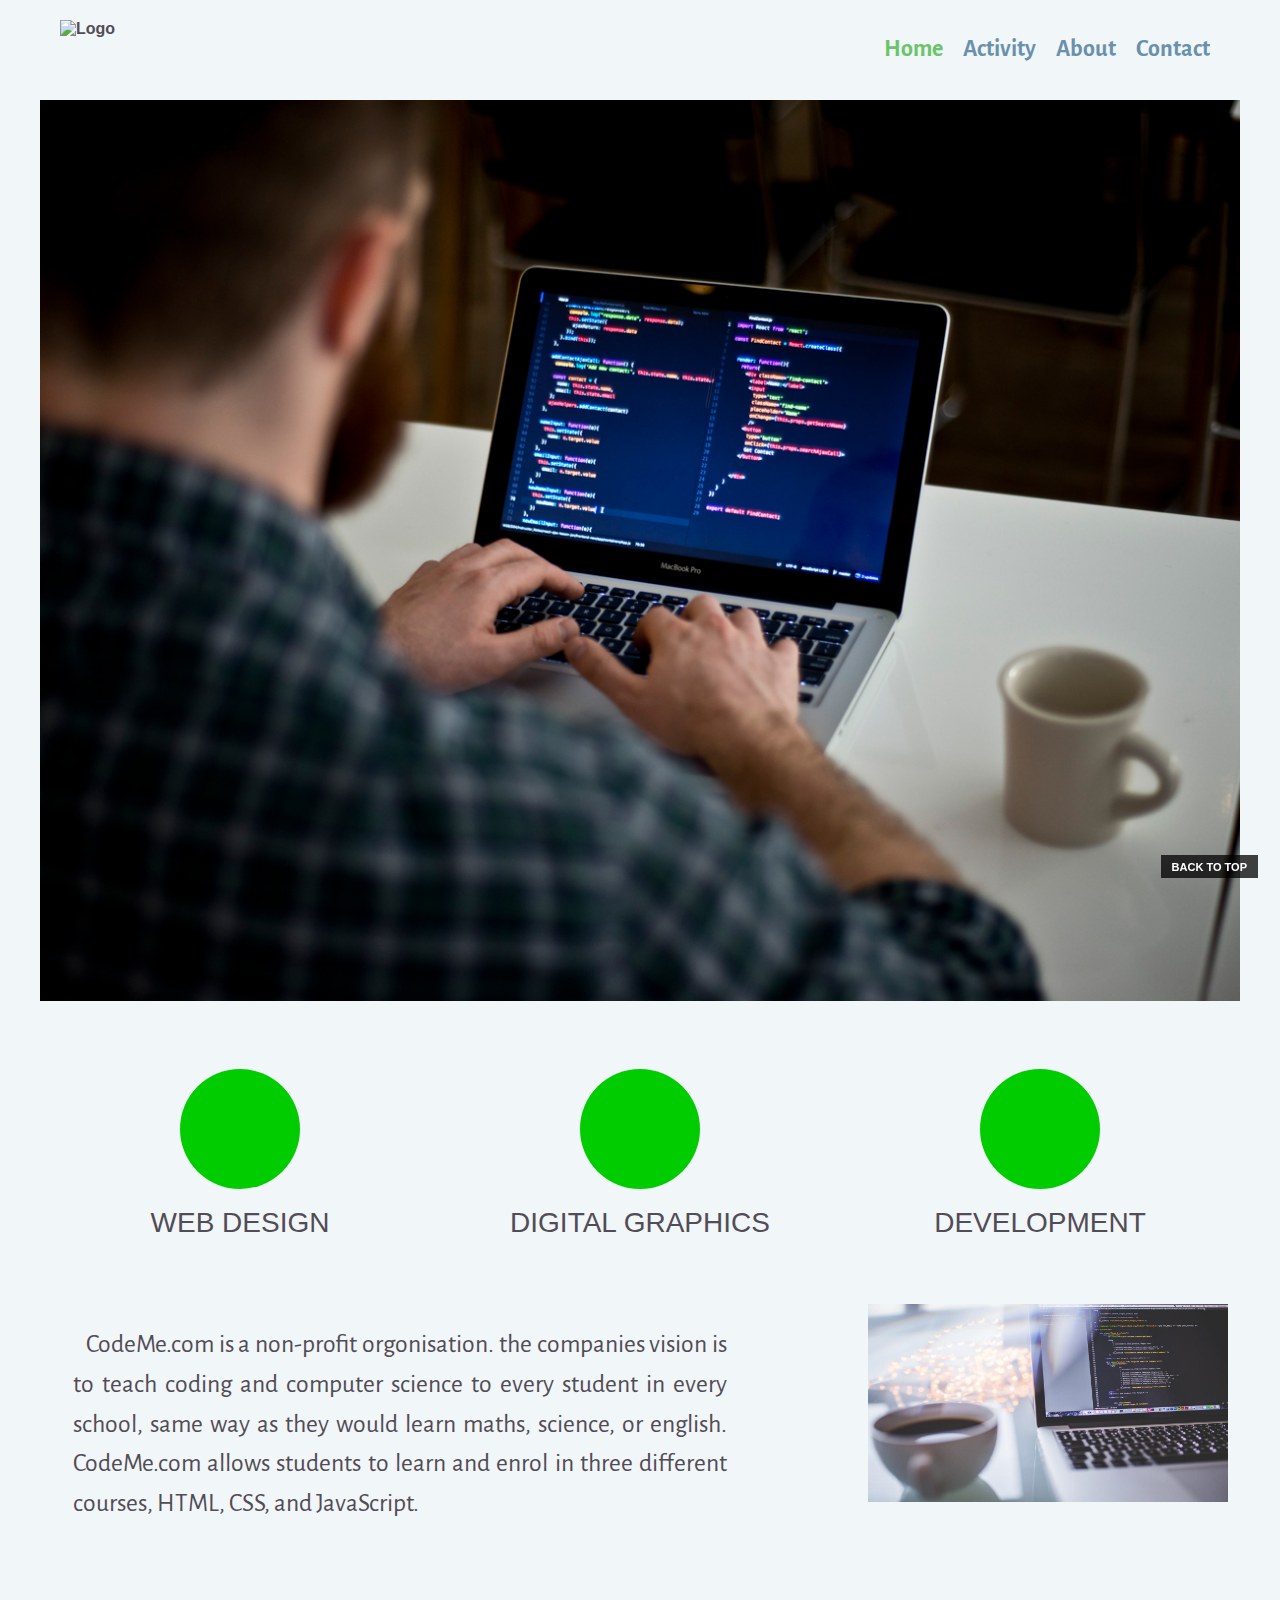
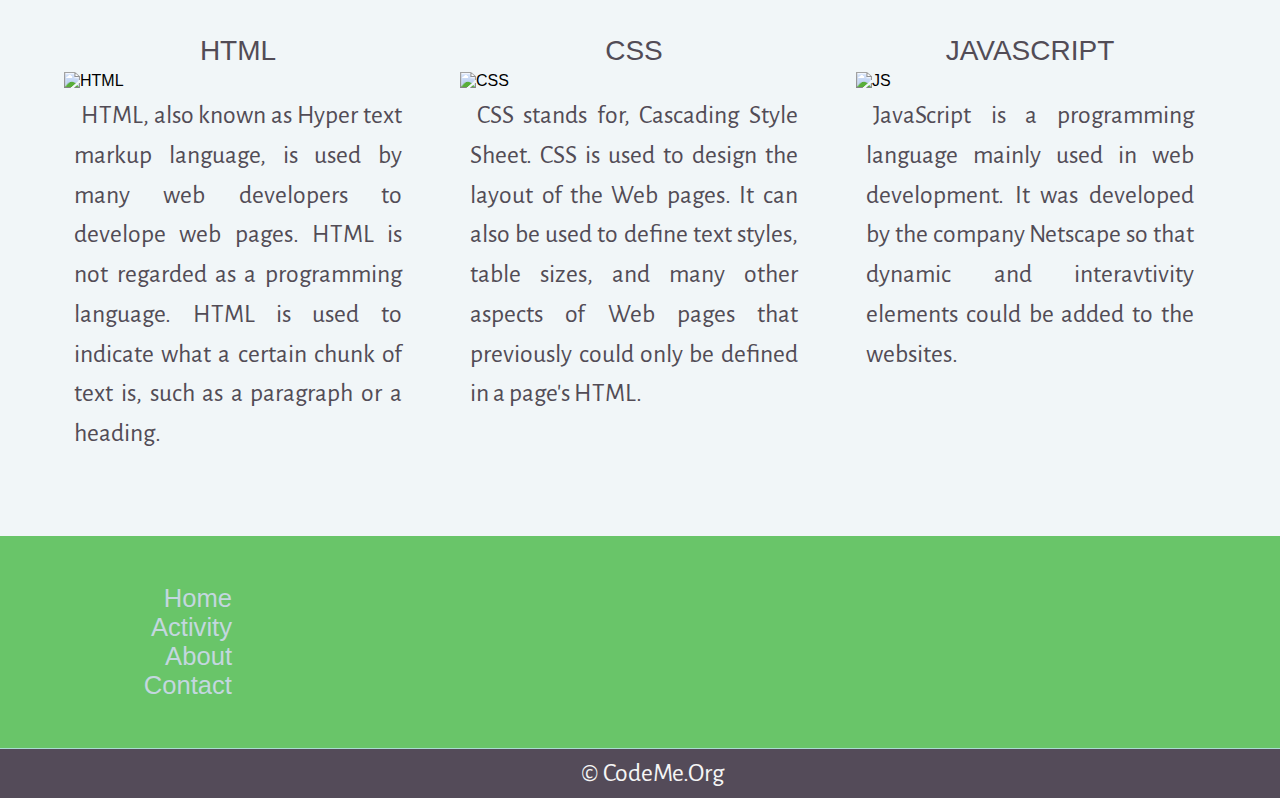
==== commit 2b4d6070: "I had to sort out an image issue with the github displaying it" ====
--- a/index.html
+++ b/index.html
@@ -28,10 +28,10 @@
         <div class="slide-wrap">
           <section class="slider">
             <div class="slider1">
-              <img class="mySlides" src="images/coding.jpg" alt="Coding" >
-              <img class="mySlides" src="images/teachingcode.jpg" alt="TeachingCode">
+              <img class="mySlides" src="images/coding-img.jpg" alt="Coding" >
+              <img class="mySlides" src="images/teaching-code.jpg" alt="TeachingCode">
               <img class="mySlides" src="images/whatsapp1.jpg" alt="whatsapp">
-              <img class="mySlides" src="images/appdesign.jpg" alt="AppDesign">
+              <img class="mySlides" src="images/app-design.jpg" alt="AppDesign">
             </div>
           </section>
         </div>
@@ -65,7 +65,7 @@
         </p>
       </section>
       <section class="sidebar">
-        <img src="images/laptopcode.jpg" alt="LaptopCode"/>
+        <img src="images/laptop-code.jpg" alt="LaptopCode"/>
       </section>
       <!-- End of Left column and sidebar image-->
       <div class="clearfix-padding"></div>
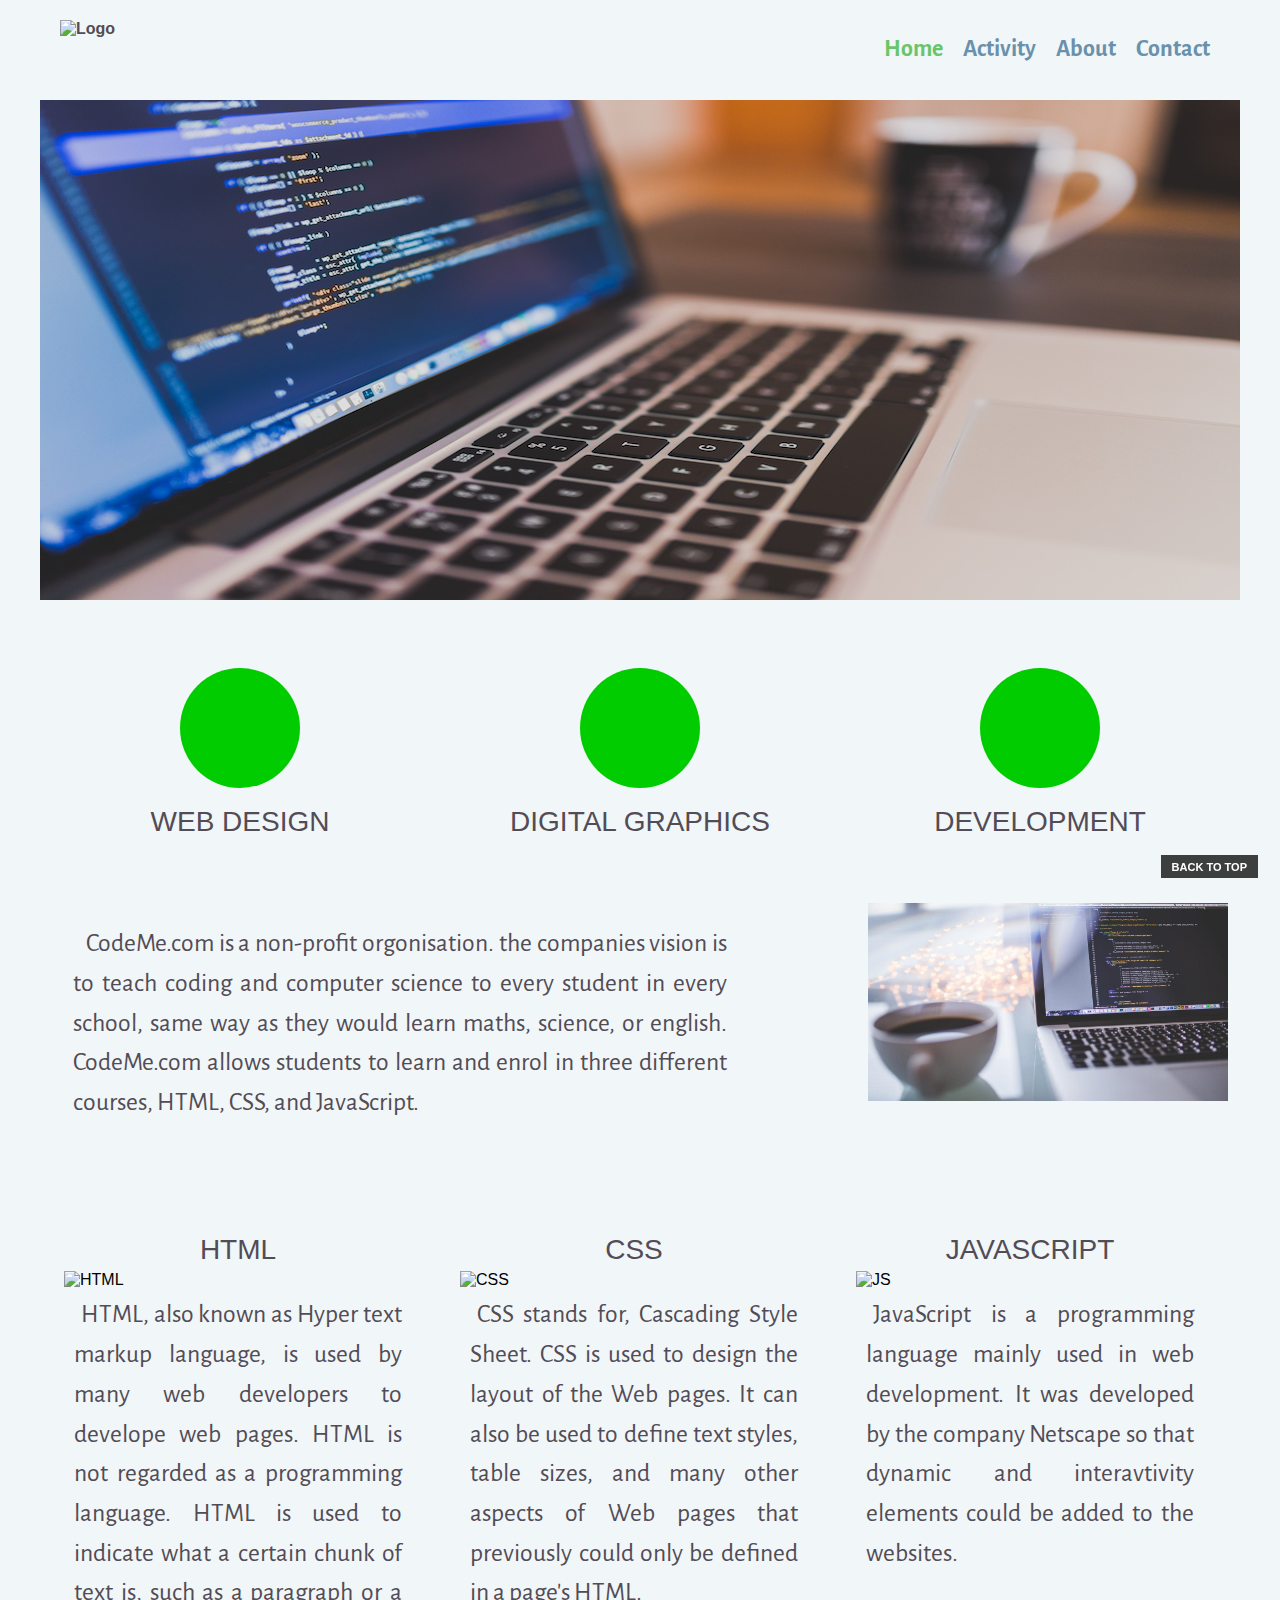
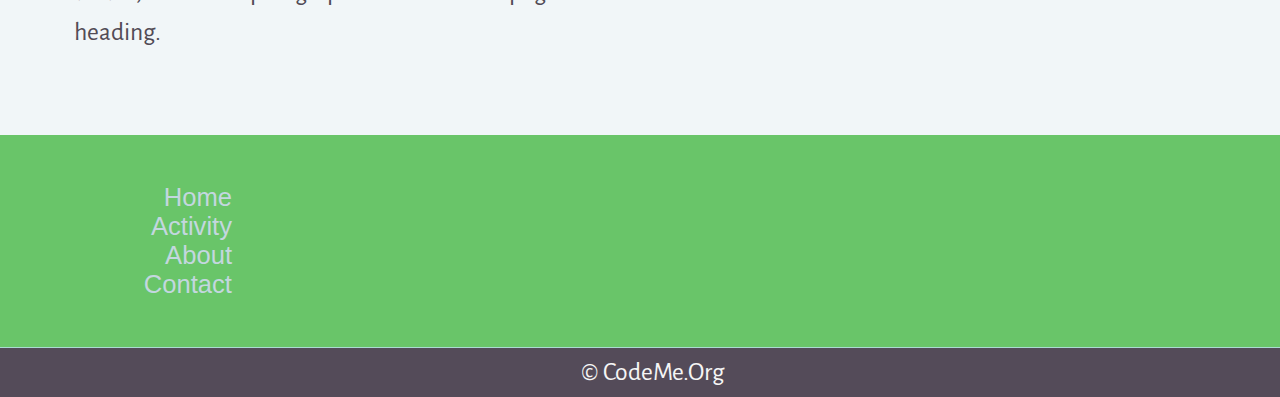
==== commit 655d8ccd: "I made a change to an image" ====
--- a/index.html
+++ b/index.html
@@ -28,7 +28,7 @@
         <div class="slide-wrap">
           <section class="slider">
             <div class="slider1">
-              <img class="mySlides" src="images/coding-img.jpg" alt="Coding" >
+              <img class="mySlides" src="images/coding.jpg" alt="Coding" >
               <img class="mySlides" src="images/teaching-code.jpg" alt="TeachingCode">
               <img class="mySlides" src="images/whatsapp1.jpg" alt="whatsapp">
               <img class="mySlides" src="images/app-design.jpg" alt="AppDesign">
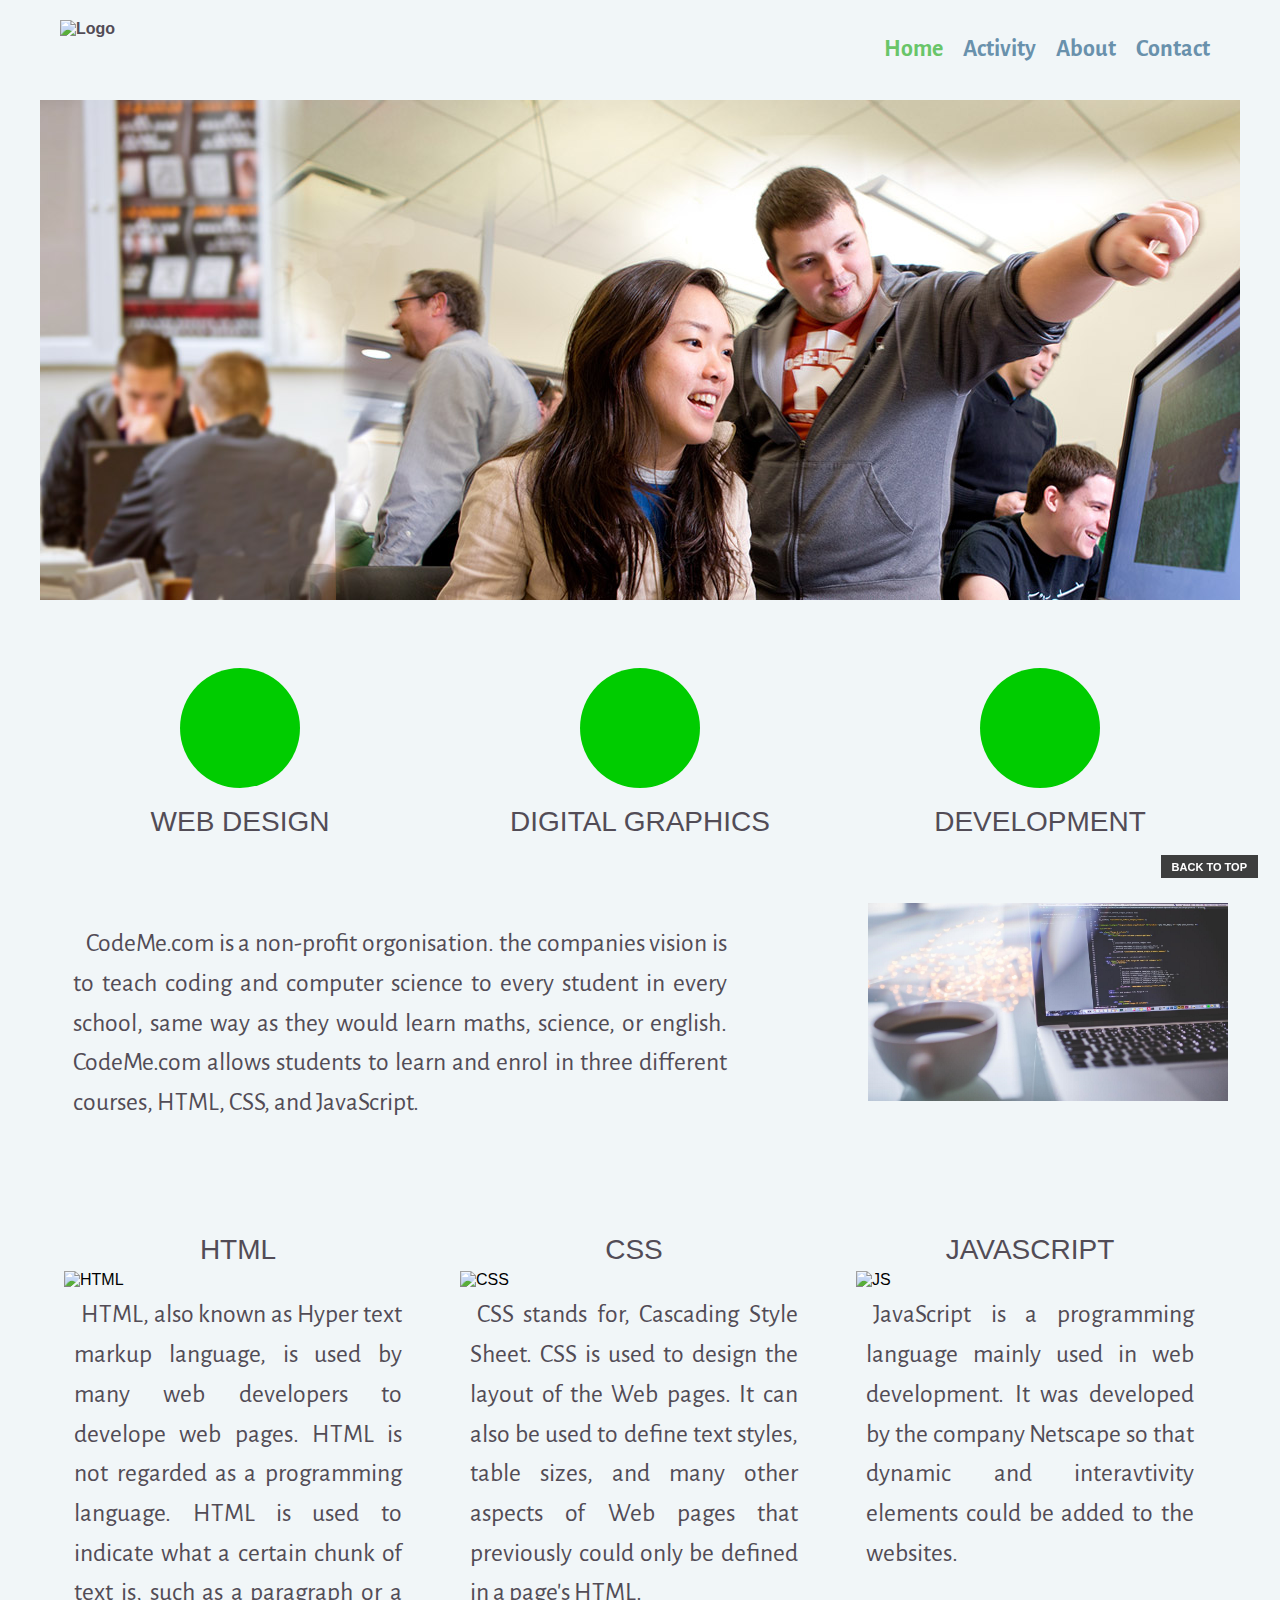
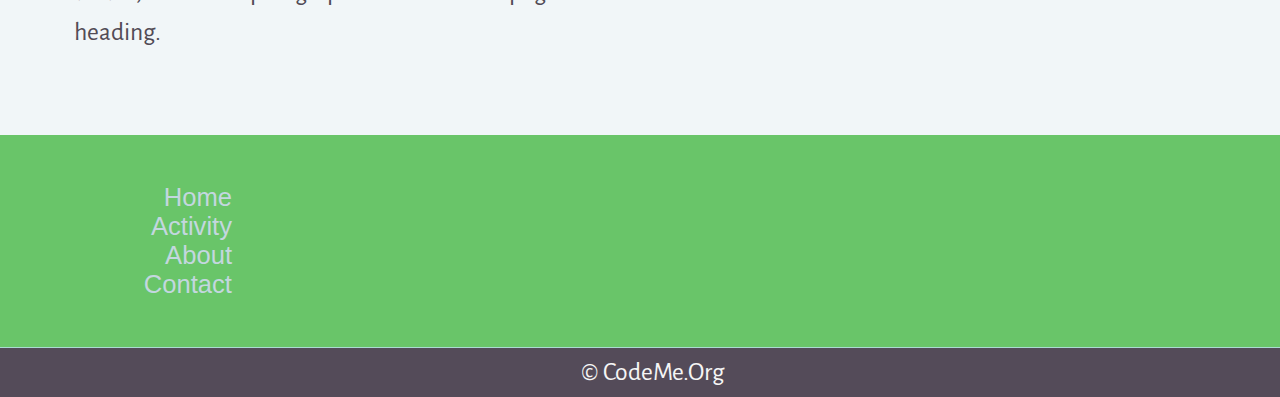
==== commit f2b41576: "Sorting out an image issue" ====
--- a/index.html
+++ b/index.html
@@ -28,7 +28,7 @@
         <div class="slide-wrap">
           <section class="slider">
             <div class="slider1">
-              <img class="mySlides" src="images/coding.jpg" alt="Coding" >
+              
               <img class="mySlides" src="images/teaching-code.jpg" alt="TeachingCode">
               <img class="mySlides" src="images/whatsapp1.jpg" alt="whatsapp">
               <img class="mySlides" src="images/app-design.jpg" alt="AppDesign">
